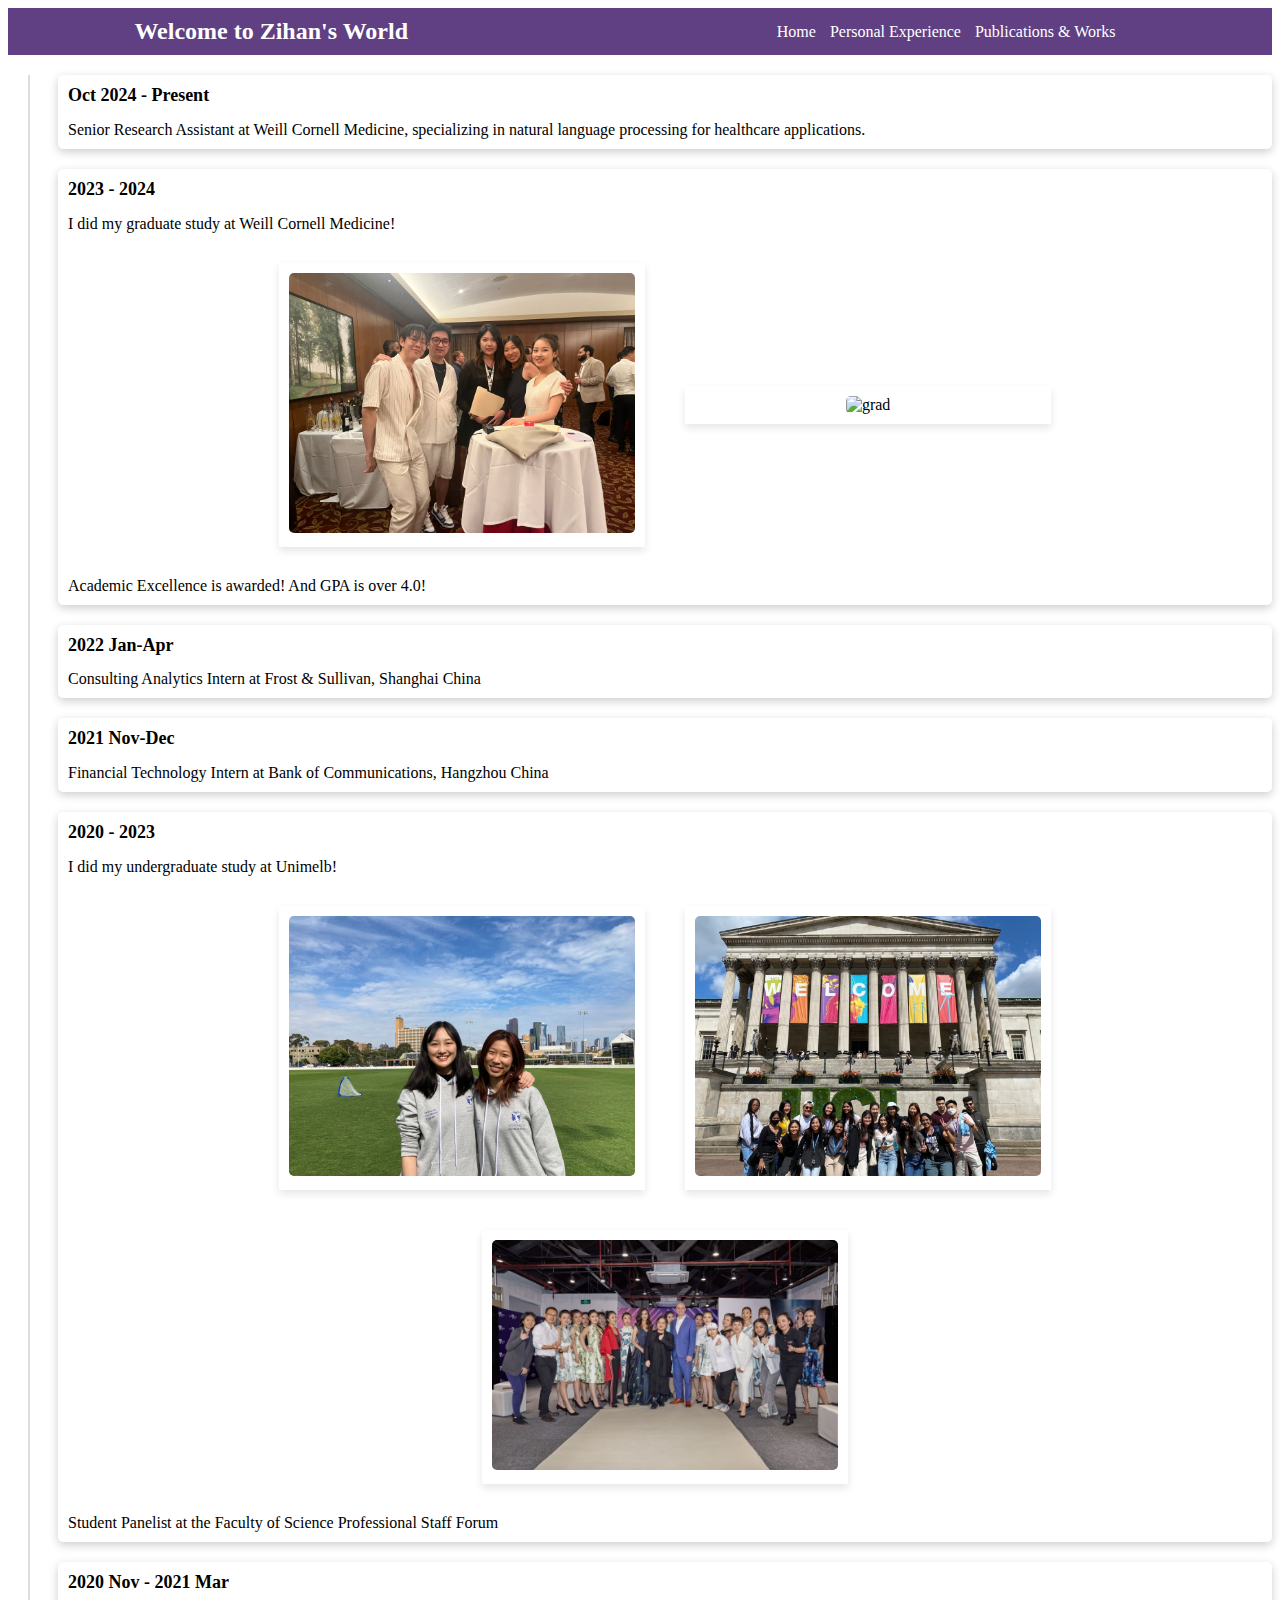
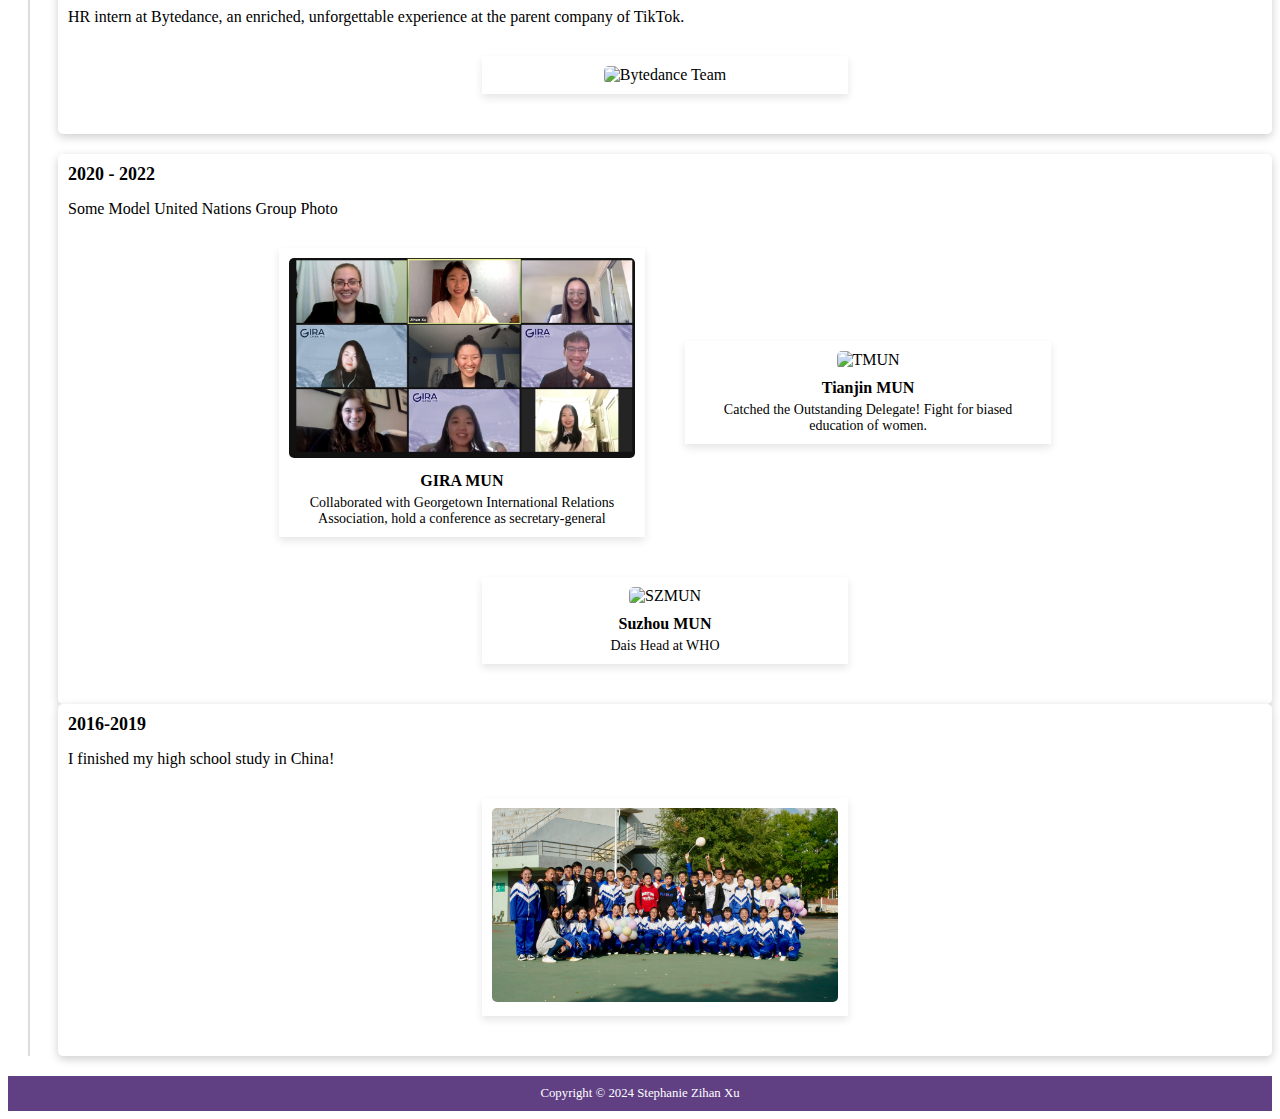
==== docs/experience.html @ c1413455 "Update source of figures" ====
<!DOCTYPE html>
<html lang="zh">
<head>
    <meta charset="UTF-8">
    <title>Personal Webpage</title>
    <link rel="stylesheet" href="style.css">
</head>
<body>
    <header>
        <div class="header-content">
            <h1>Welcome to Zihan's World</h1>
            <nav>
                <ul>
                    <li><a href="index.html">Home</a></li>
                    <li><a href="experience.html">Personal Experience</a></li>
                    <li><a href="projects.html">Publications & Works</a></li>
                </ul>
            </nav>
        </div>
    </header>
    
    <div class="timeline">
        <div class="timeline-item">
            <div class="timeline-content">
                <h2>Oct 2024 - Present</h2>
                <p>Senior Research Assistant at Weill Cornell Medicine, specializing in natural language processing for healthcare applications.</p>
            </div>
        </div>
        <div class="timeline-item">
            <div class="timeline-content">
                <h2>2023 - 2024</h2>
                <p>I did my graduate study at Weill Cornell Medicine!</p>
                <!-- 卡片容器 -->
                <div class="card-container">
                    <div class="card">
                        <img src="doc/Award.jpg" alt="academic">
                    </div>
                    <div class="card">
                        <img src="doc/WCM_grad.JPG" alt="grad">
                    </div>
                </div>
                <p>Academic Excellence is awarded! And GPA is over 4.0!</p>
            </div>
            </div>
            <div class="timeline-item">
                <div class="timeline-content">
                    <h2>2022 Jan-Apr</h2>
                    <p>Consulting Analytics Intern at Frost & Sullivan, Shanghai China</p>
                </div>
            </div>
            <div class="timeline-item">
                <div class="timeline-content">
                    <h2>2021 Nov-Dec</h2>
                    <p>Financial Technology Intern at Bank of Communications, Hangzhou China</p>
                </div>
            </div>
        <div class="timeline-item">
            <div class="timeline-content">
                <h2>2020 - 2023</h2>
                <p>I did my undergraduate study at Unimelb!</p>
                <!-- 卡片容器 -->
                <div class="card-container">
                    <div class="card">
                        <img src="doc/exchange.JPG" alt="exchange">
                    </div>
                    <div class="card">
                        <img src="doc/UCL.JPG" alt="UCL">
                    </div>
                    <div class="card">
                        <img src="doc/model_sh.JPG" alt="UCL">
                    </div>
                </div>
                <p>Student Panelist at the Faculty of Science Professional Staff Forum</p>
            </div>
        </div>
        <div class="timeline-item">
            <div class="timeline-content">
                <h2>2020 Nov - 2021 Mar</h2>
                <p>HR intern at Bytedance, an enriched, unforgettable experience at the parent company of TikTok.</p>
                <div class="card-container">
                    <div class="card">
                        <img src="doc/bytedance.jpg" alt="Bytedance Team">
                    </div>
                </div>
                
            </div>
        </div>
        <div class="timeline-content">
            <h2>2020 - 2022</h2>
            <p>Some Model United Nations Group Photo</p>
            <!-- 卡片容器 -->
            <div class="card-container">
                <div class="card">
                    <img src="doc/GIRA.jpg" alt="GIRA">
                    <h3>GIRA MUN</h3>
                    <p>Collaborated with Georgetown International Relations Association, hold a conference as secretary-general</p>
                </div>
                <!-- 更多卡片 -->
                <div class="card">
                    <img src="doc/TMUN.jpg" alt="TMUN">
                    <h3>Tianjin MUN</h3>
                    <p>Catched the Outstanding Delegate! Fight for biased education of women.</p>
                </div>
                <div class="card">
                    <img src="doc/SZMUN.jpg" alt="SZMUN">
                    <h3>Suzhou MUN</h3>
                    <p>Dais Head at WHO</p>
                </div>
            </div>
        </div>
        <!-- 更多时间线项目 -->
        <div class="timeline-item">
            <div class="timeline-content">
                <h2>2016-2019</h2>
                <p>I finished my high school study in China!</p>
                <div class="card-container">
                    <div class="card">
                        <img src="doc/High_school.JPG" alt="highschool">
                    </div>
                </div>
               
            </div>
        </div>
    </div>
    
    <footer>
        <p>Copyright &copy; 2024 Stephanie Zihan Xu</p>
    </footer>
    
    <script src="scripts.js"></script>
    </body>
    </html>
---- docs/style.css ----
header {
    background-color: #603f83; /* 深紫色背景 */
    color: white;
    padding: 10px 0;
}

.header-content {
    width: 80%;
    max-width: 1200px; /* 根据需要调整宽度 */
    margin: 0 auto;
    display: flex;
    align-items: center;
    justify-content: space-between; /* 使内容分布均匀 */
}

h1 {
    margin: 0;
    font-size: 24px;
}

nav ul {
    list-style: none;
    padding: 0;
    margin: 0 20px;  /* 添加适当的间隔 */
}

nav ul li {
    display: inline;
    margin-right: 10px;
}


a {
    text-decoration: none;
    color: white;
}

a:hover {
    text-decoration: underline;
}

footer {
    text-align: center;
    font-size: 0.8em;
    padding: 10px 0;
    background-color: #603f83;
    color: white;
}
section {
    width: 80%;
    max-width: 1200px;
    margin: auto;
    padding: 20px 0; /* 调整上下的内边距 */
}

.about-content {
    display: flex;
    align-items: center; /* 保持垂直居中 */
    justify-content: flex-start; /* 从左侧开始排列 */
    text-align: left;
}

.about-text {
    flex: 2; /* 使文本占用除图片外的所有可用空间 */
    margin-right: 10px; /* 调整文本的右边距 */
    padding-right: 10px; /* 或者使用内边距减少间隙 */
}

.about-pic {
    width: 100%;
    max-width: 400px; /* 根据需要调整图片的最大宽度 */
    height: auto;
    margin-left: 50px; /* 确保左边距为0 */
    margin-right: 0px; /* 确保右边距为0，降低图片与文本之间的空隙 */
}

.about-image {
    flex: 2;  /* 图片占据的空间比例，此比例比文本大，因此图片区域会更宽 */
}

.about-text p {
    margin: 0; /* 移除段落的外边距以避免过大的间距 */
}

section#about ul {
    margin-top: 10px; /* 维持列表顶部的外边距 */
}


h2 {
    margin-top: 0;
    padding-left: 0; /* 确保标题没有左侧内边距 */
}

p {
    margin: 0; /* 移除段落的外边距 */
    padding: 0; /* 移除段落的内边距 */
}
#unimelb {
    color: blue; /* 设置链接颜色为蓝色 */
    text-decoration: none; /* 去除下划线 */
}

#unimelb:hover {
    color: red; /* 鼠标悬停时颜色变红 */
    text-decoration: underline; /* 鼠标悬停时添加下划线 */
}
ul {
    list-style-type: disc; /* 默认是圆形黑色点 */
    margin-left: 20px; /* 调整列表的左边距 */
    padding-left: 0; /* 取消默认的内边距 */
}

li {
    color: black; /* 设置文本颜色 */
    font-size: 16px; /* 设置字体大小 */
}
body {
    font-family: 'Times New Roman', Times, serif; /* 添加备用字体以增加兼容性 */
}
#publications {
    font-family: 'Arial', sans-serif;
    max-width: 1200px;
    margin: auto;
    padding: 20px;
}

.publication {
    display: flex;
    align-items: center;
    
    justify-content: space-between;
    margin-bottom: 20px;
    border-bottom: 1px solid #ccc;
    padding-bottom: 10px;
}

.publication-info h3 {
    margin: 0;
    color: #333;
    font-size: 18px;
}

.publication-info p {
    margin: 5px 0;
    color: #666;
    font-size: 16px;
}

.pdf-button {
    display: inline-block;
    background-color: #D8BFD8; /* Green background */
    color: white;
    text-decoration: none;
    padding: 10px 20px;
    border-radius: 5px;
    font-weight: bold;
}

.pdf-button:hover {
    background-color: #D8BFD8; /* Darker green */
}


.timeline-content img {
    width: 50%; /* 设置图片宽度为容器的50% */
    height: auto; /* 高度自动调整以保持图片纵横比 */
}

.timeline {
    position: relative;
    padding-left: 50px;
    margin: 20px 0;
}

.timeline::after {
    content: '';
    position: absolute;
    width: 2px;
    background-color: #ddd;
    top: 0;
    bottom: 0;
    left: 20px; /* Line left offset */
}

.timeline-item {
    display: flex;
    align-items: flex-start; /* 确保所有元素在顶部对齐 */
    margin-bottom: 20px;
}

.timeline-icon {
    flex-shrink: 0; /* 防止图标大小改变 */
    width: 40px;
    height: 40px;
    margin-right: 20px; /* 添加右边距以与内容分开 */
}



.timeline-icon {
    width: 40px;
    height: 40px;
    background-color: #fff;
    border-radius: 50%;
    display: flex;
    justify-content: center;
    align-items: center;
    position: absolute;
    left: 0;
    top: 0;
    transform: translateX(-50%);
}

.timeline-content {
    box-shadow: 0 3px 10px rgba(0, 0, 0, 0.2);
    border-radius: 5px;
    padding: 10px;
    background-color: #fff;
    flex-grow: 1; /* 允许内容区域填充剩余空间 */
}

.timeline-content h2 {
    font-size: 18px;
}

.timeline-content p {
    font-size: 16px;
}
.card-container {
    display: flex;
    flex-wrap: wrap;
    justify-content: space-around; /* 在容器中平均分布卡片 */
    padding: 20px 0;
}

.card {
    box-shadow: 0 4px 8px rgba(0,0,0,0.1);
    width: 30%; /* 卡片宽度，根据需要调整 */
    margin: 10px;
    padding: 10px;
    background-color: white;
    text-align: center;
}

.card img {
    width: 100%;
    height: auto;
    border-radius: 5px;
}

.card h3 {
    margin: 10px 0 5px;
    font-size: 16px;
}

.card p {
    font-size: 14px;
}
.card-container {
    display: flex;
    flex-wrap: wrap; /* 允许多行显示 */
    justify-content: center; /* 水平居中 */
    align-items: center; /* 垂直居中，如果卡片大小不一，这会对齐它们的中心 */
    gap: 20px; /* 卡片之间的间隙 */
    padding: 20px; /* 容器内边距，增加一些空间 */
}
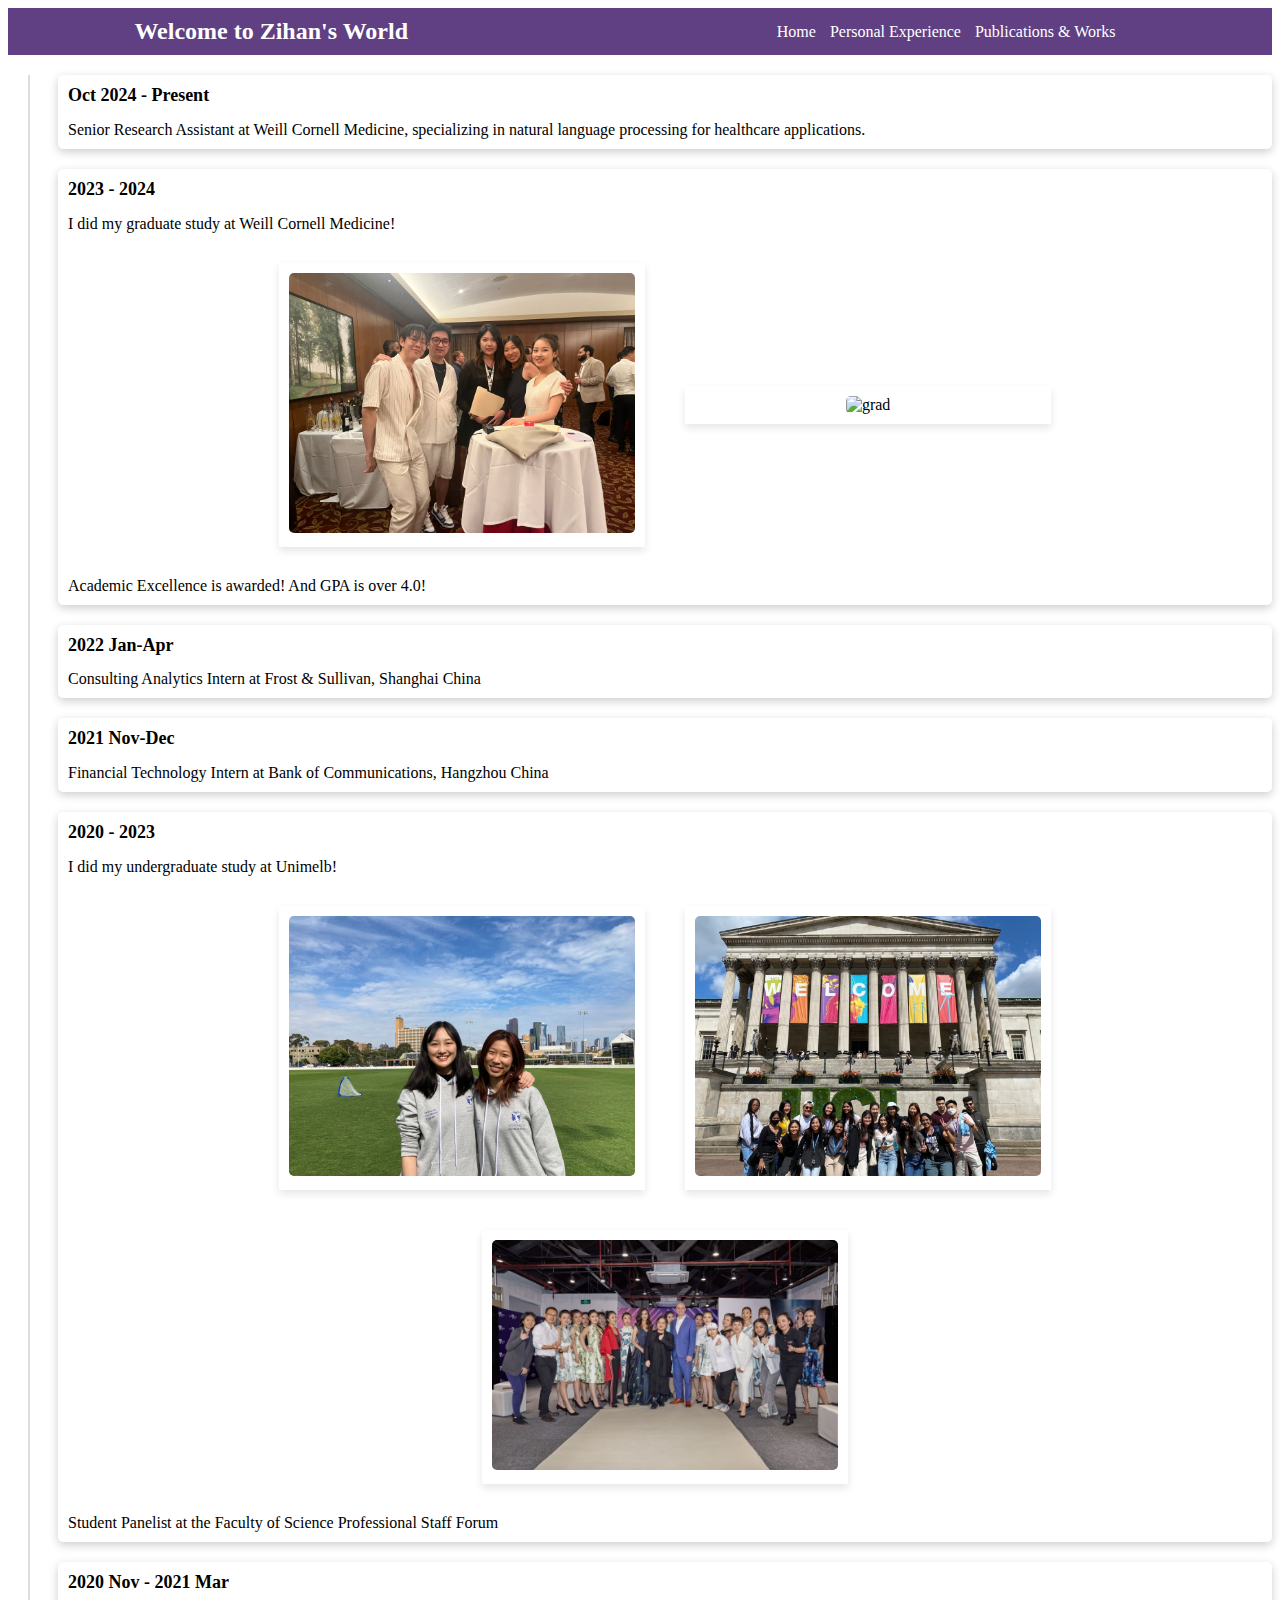
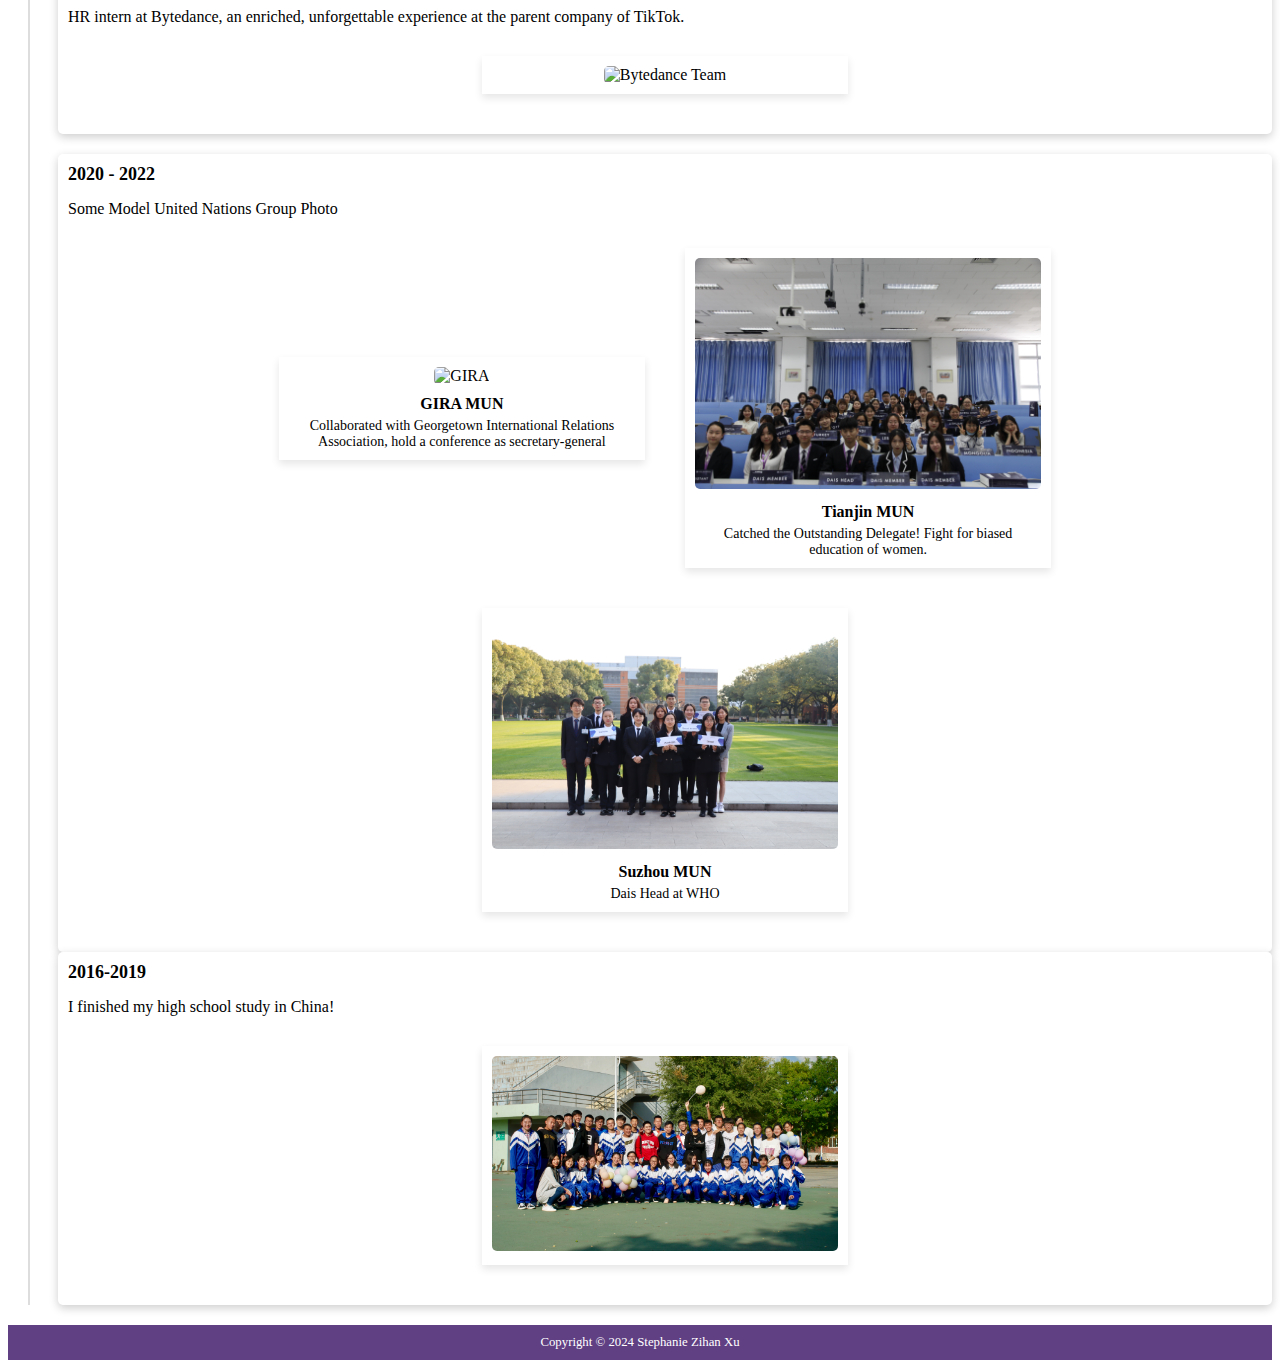
==== commit 9d563884: "JPG" ====
--- a/docs/experience.html
+++ b/docs/experience.html
@@ -79,7 +79,7 @@
                 <p>HR intern at Bytedance, an enriched, unforgettable experience at the parent company of TikTok.</p>
                 <div class="card-container">
                     <div class="card">
-                        <img src="doc/bytedance.jpg" alt="Bytedance Team">
+                        <img src="doc/bytedance.JPG" alt="Bytedance Team">
                     </div>
                 </div>
                 
@@ -91,18 +91,18 @@
             <!-- 卡片容器 -->
             <div class="card-container">
                 <div class="card">
-                    <img src="doc/GIRA.jpg" alt="GIRA">
+                    <img src="doc/GIRA.JPG" alt="GIRA">
                     <h3>GIRA MUN</h3>
                     <p>Collaborated with Georgetown International Relations Association, hold a conference as secretary-general</p>
                 </div>
                 <!-- 更多卡片 -->
                 <div class="card">
-                    <img src="doc/TMUN.jpg" alt="TMUN">
+                    <img src="doc/TMUN.JPG" alt="TMUN">
                     <h3>Tianjin MUN</h3>
                     <p>Catched the Outstanding Delegate! Fight for biased education of women.</p>
                 </div>
                 <div class="card">
-                    <img src="doc/SZMUN.jpg" alt="SZMUN">
+                    <img src="doc/SZMUN.JPG" alt="SZMUN">
                     <h3>Suzhou MUN</h3>
                     <p>Dais Head at WHO</p>
                 </div>
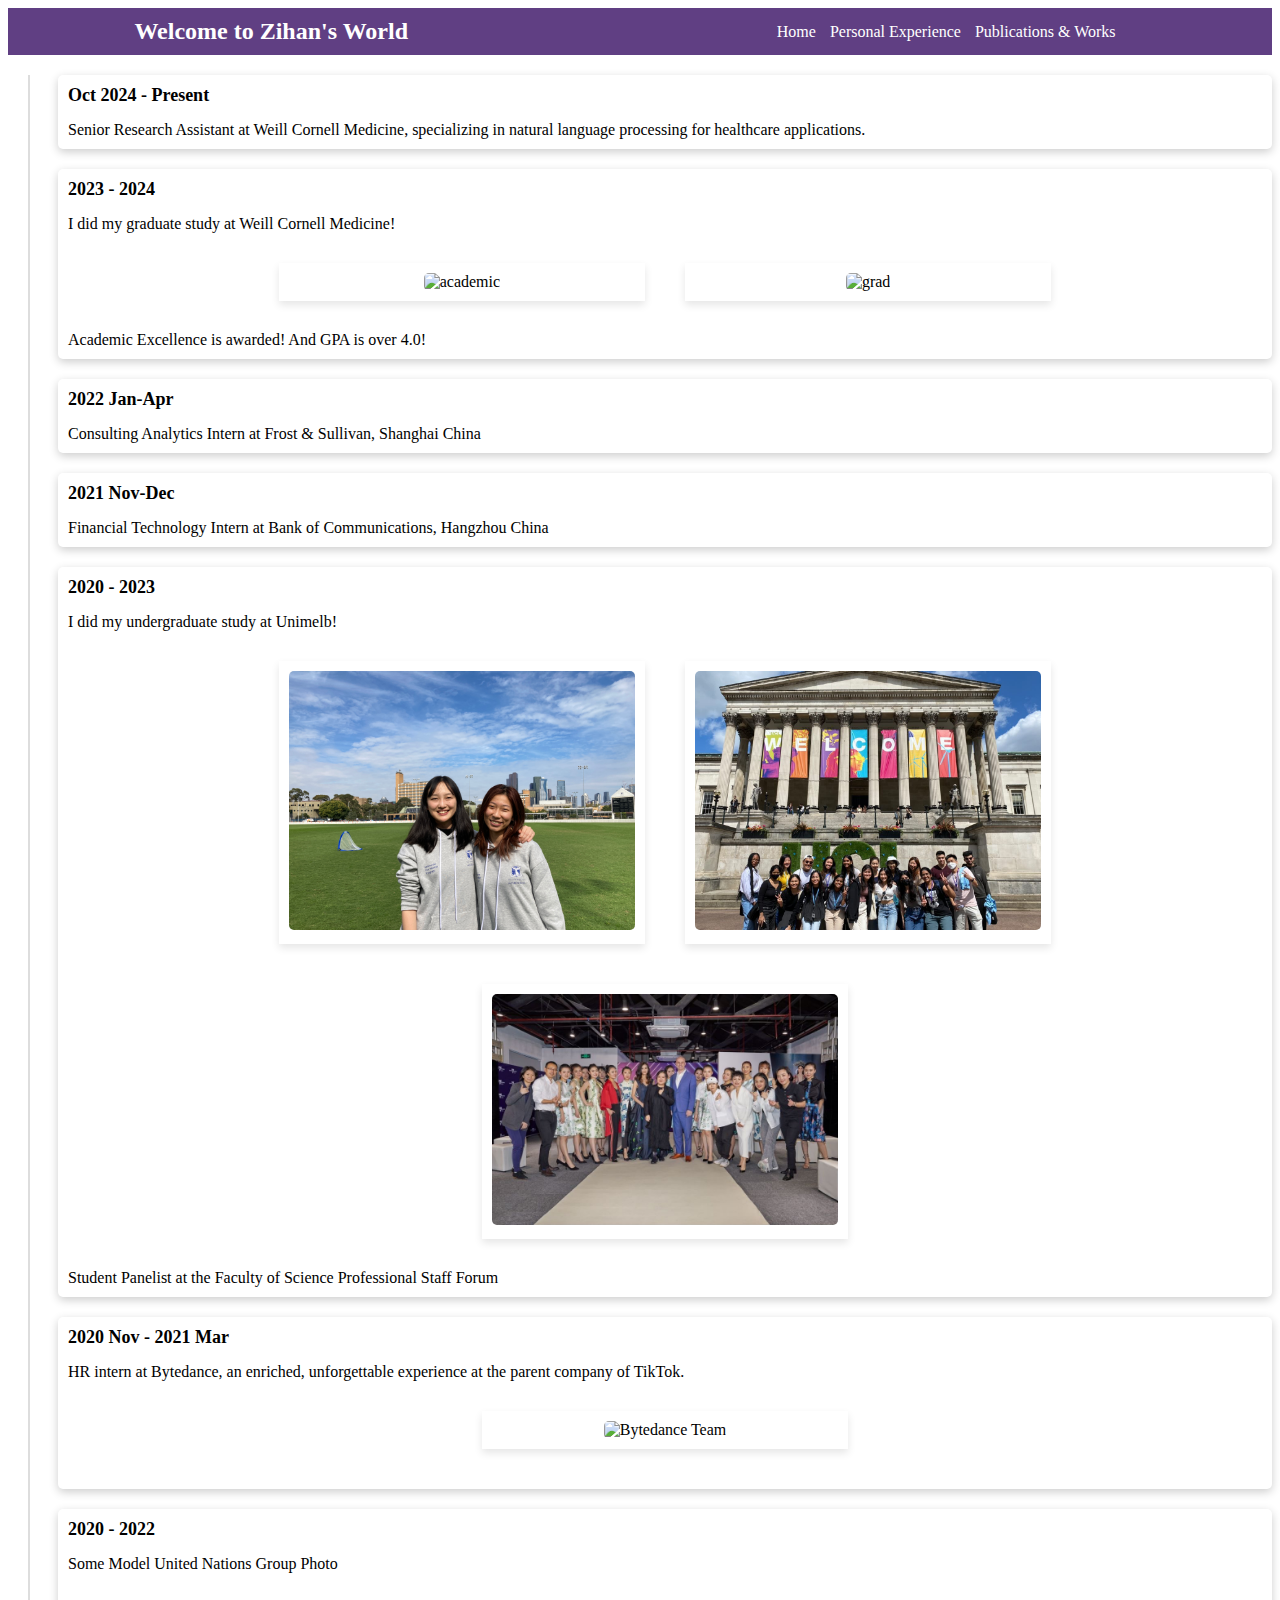
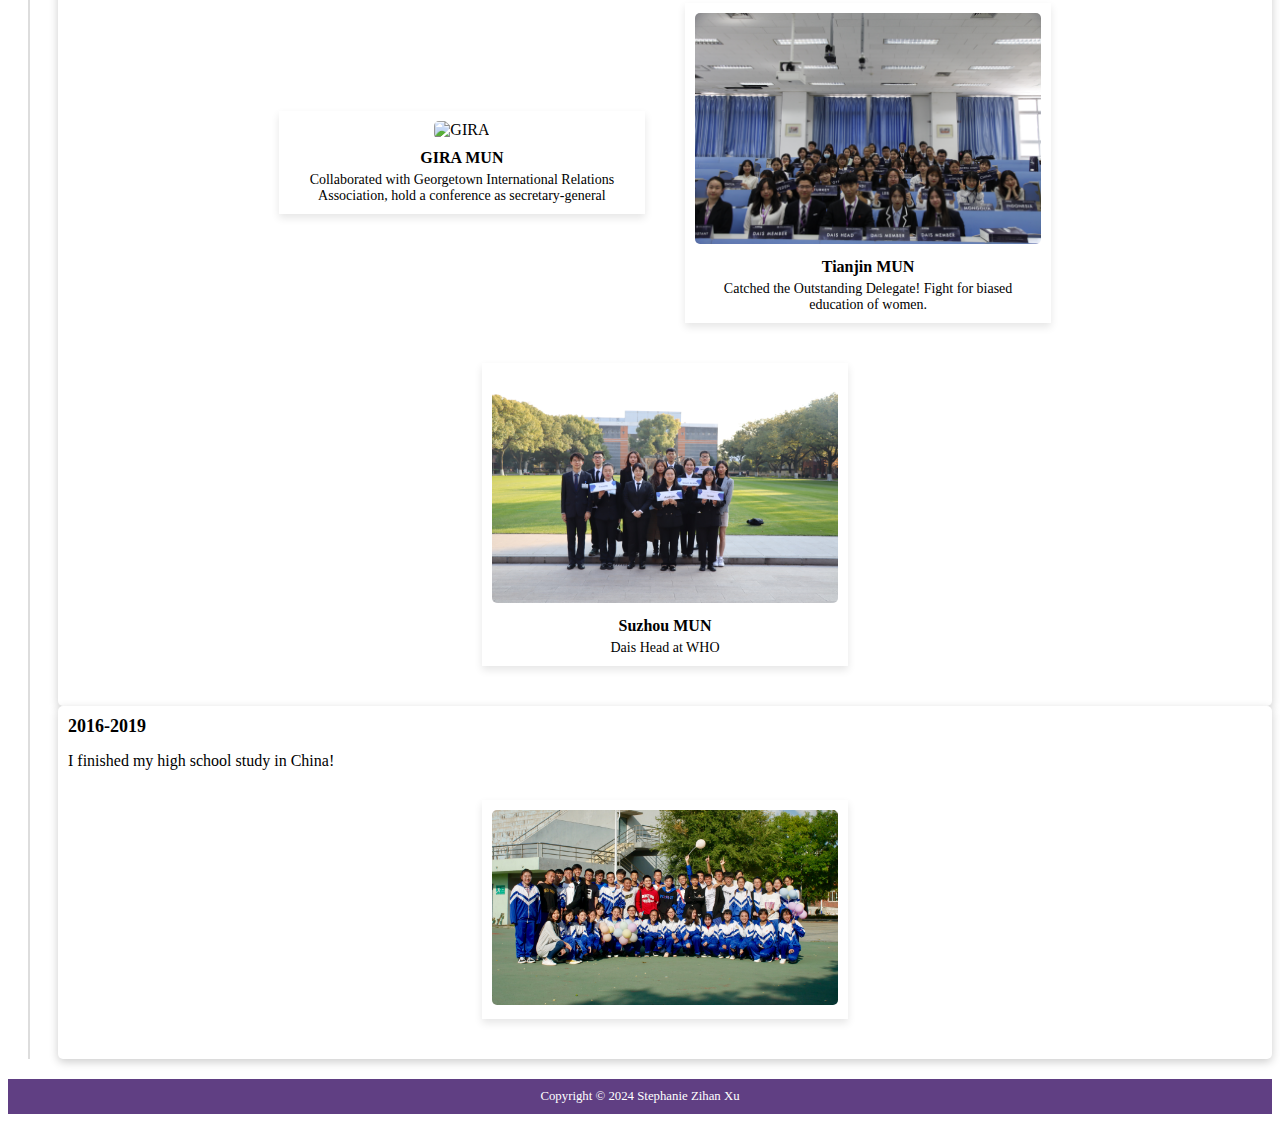
==== commit fa9cba1d: "tryagaim" ====
--- a/docs/experience.html
+++ b/docs/experience.html
@@ -33,7 +33,7 @@
                 <!-- 卡片容器 -->
                 <div class="card-container">
                     <div class="card">
-                        <img src="doc/Award.jpg" alt="academic">
+                        <img src="doc/Award.JPG" alt="academic">
                     </div>
                     <div class="card">
                         <img src="doc/WCM_grad.JPG" alt="grad">
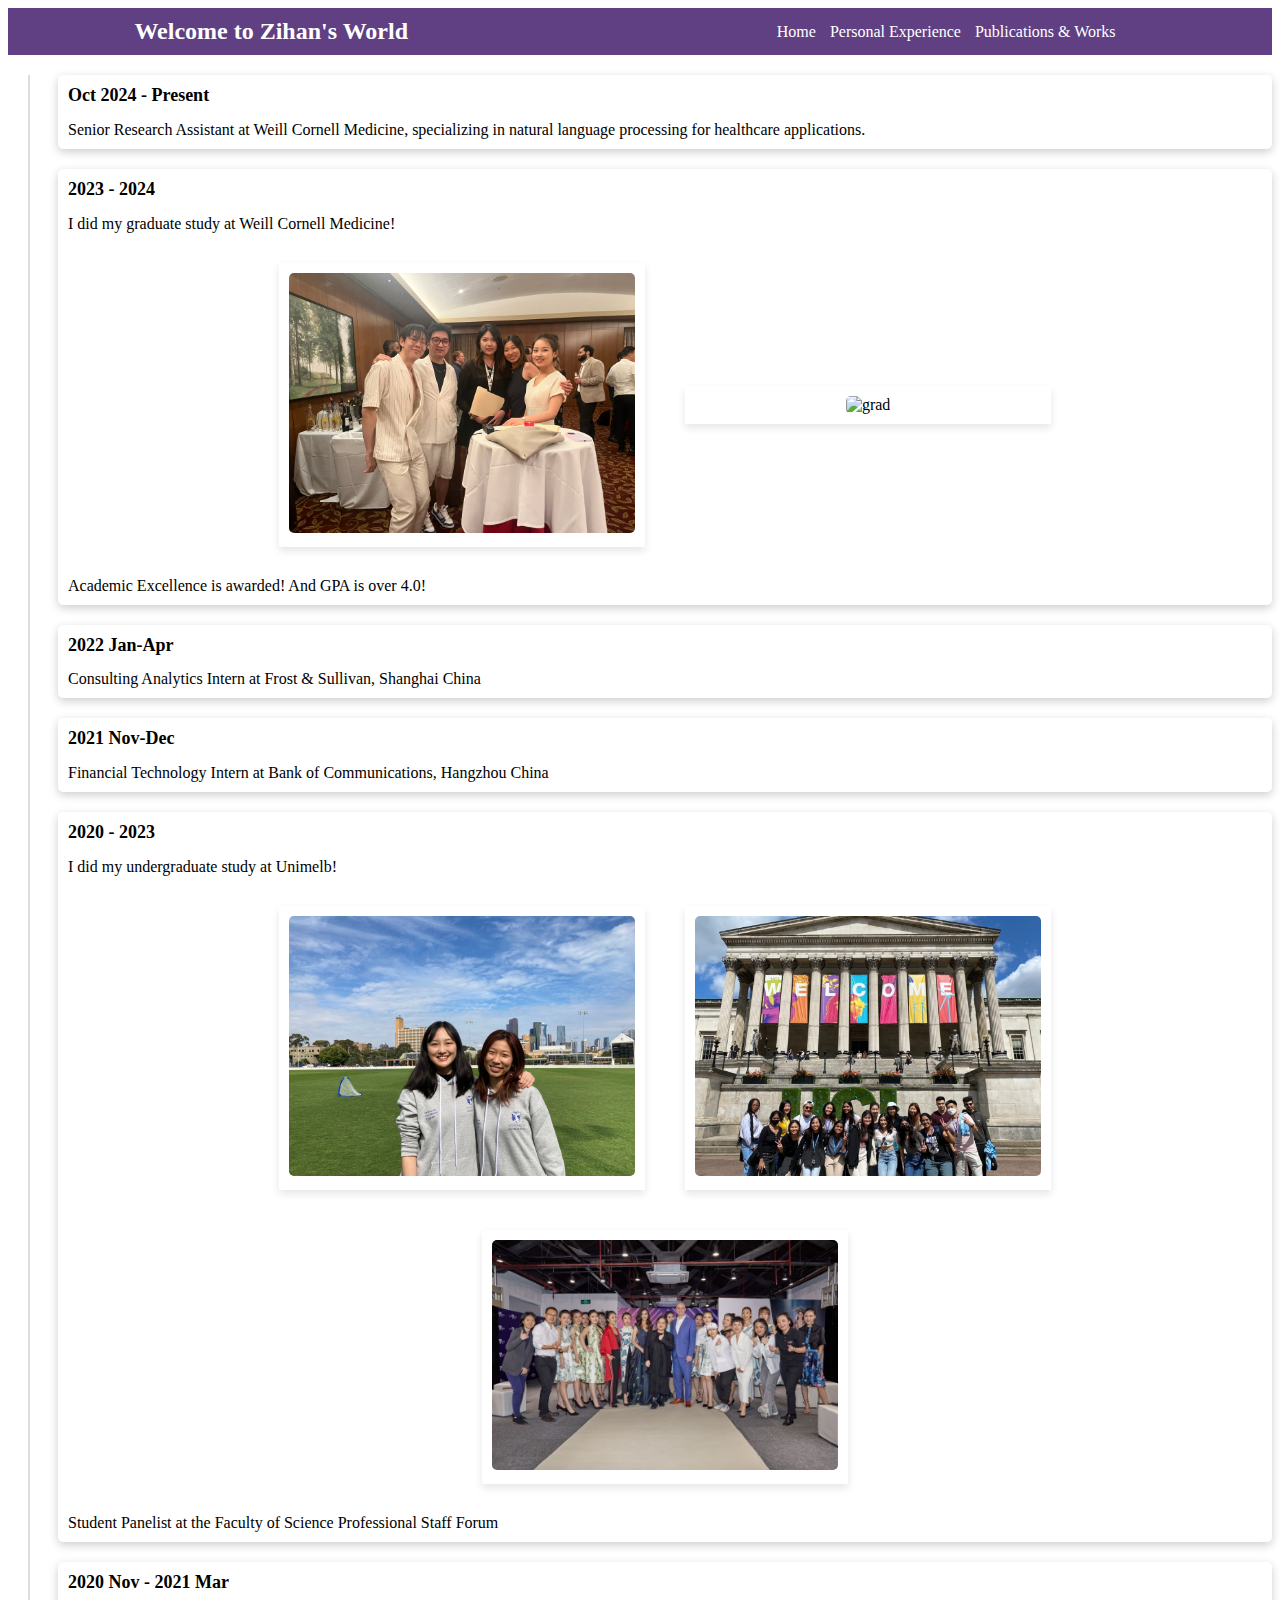
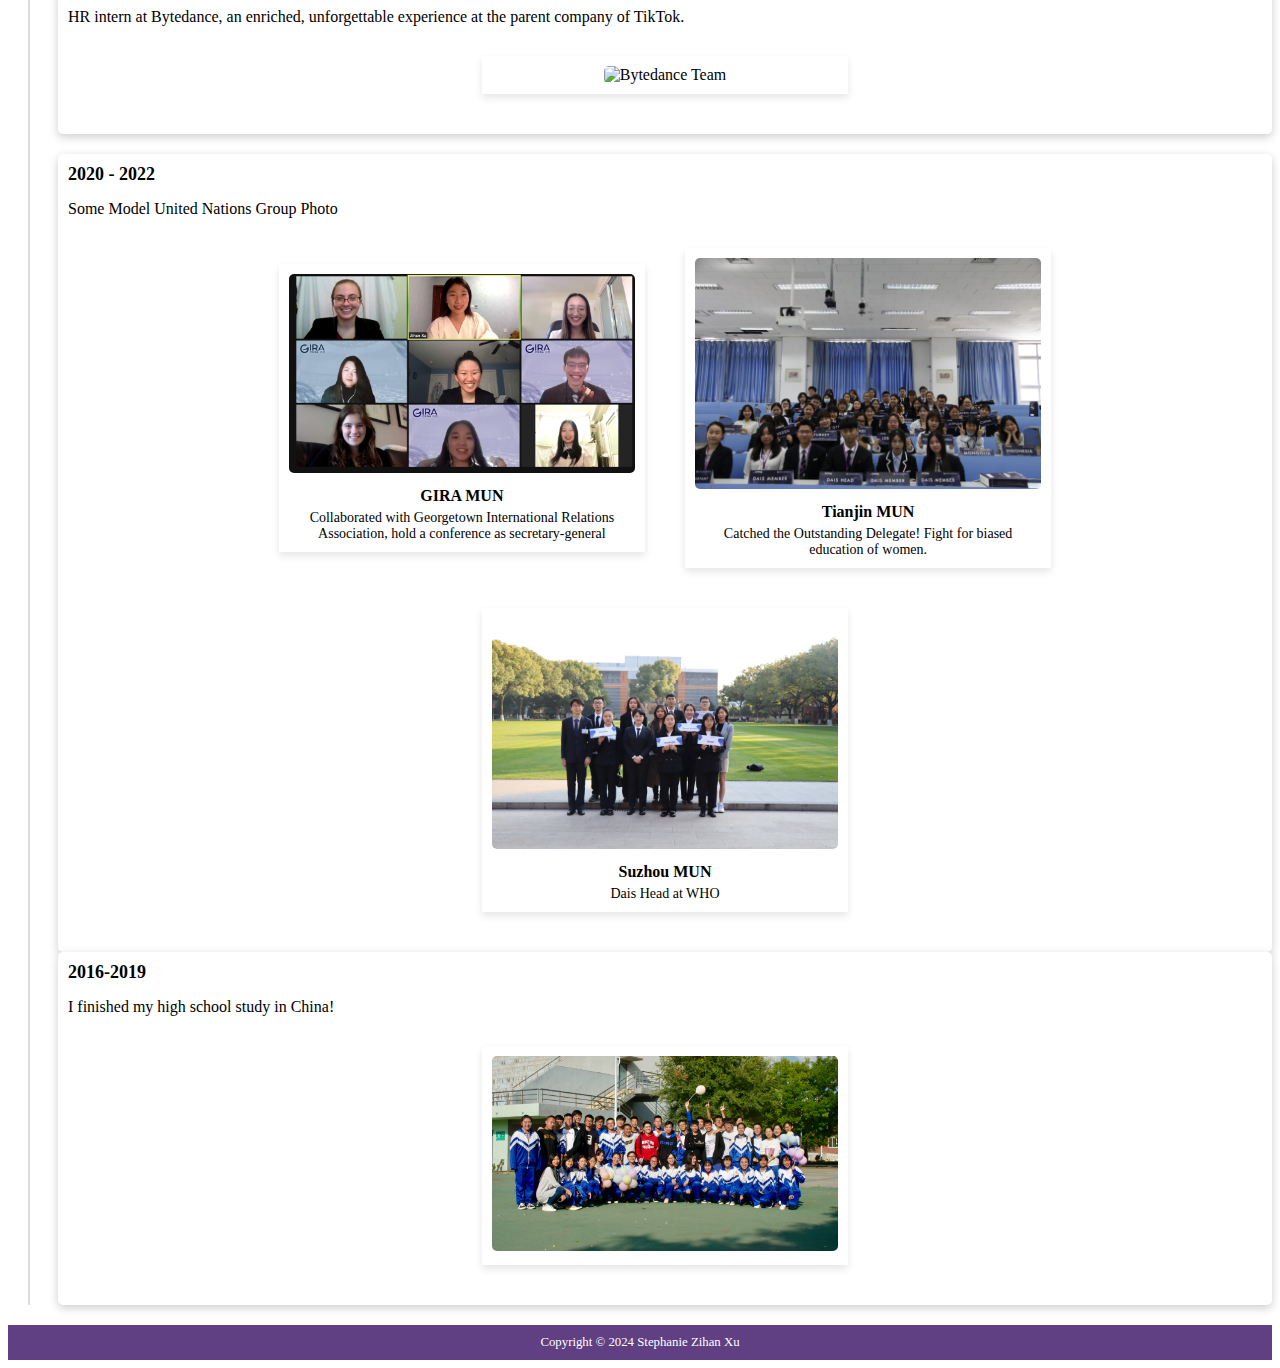
==== commit 9202e289: "cleanup" ====
--- a/docs/experience.html
+++ b/docs/experience.html
@@ -33,7 +33,7 @@
                 <!-- 卡片容器 -->
                 <div class="card-container">
                     <div class="card">
-                        <img src="doc/Award.JPG" alt="academic">
+                        <img src="doc/Award.jpg" alt="academic">
                     </div>
                     <div class="card">
                         <img src="doc/WCM_grad.JPG" alt="grad">
@@ -79,7 +79,7 @@
                 <p>HR intern at Bytedance, an enriched, unforgettable experience at the parent company of TikTok.</p>
                 <div class="card-container">
                     <div class="card">
-                        <img src="doc/bytedance.JPG" alt="Bytedance Team">
+                        <img src="doc/Bytedance.JPG" alt="Bytedance Team">
                     </div>
                 </div>
                 
@@ -91,7 +91,7 @@
             <!-- 卡片容器 -->
             <div class="card-container">
                 <div class="card">
-                    <img src="doc/GIRA.JPG" alt="GIRA">
+                    <img src="doc/GIRA.jpg" alt="GIRA">
                     <h3>GIRA MUN</h3>
                     <p>Collaborated with Georgetown International Relations Association, hold a conference as secretary-general</p>
                 </div>
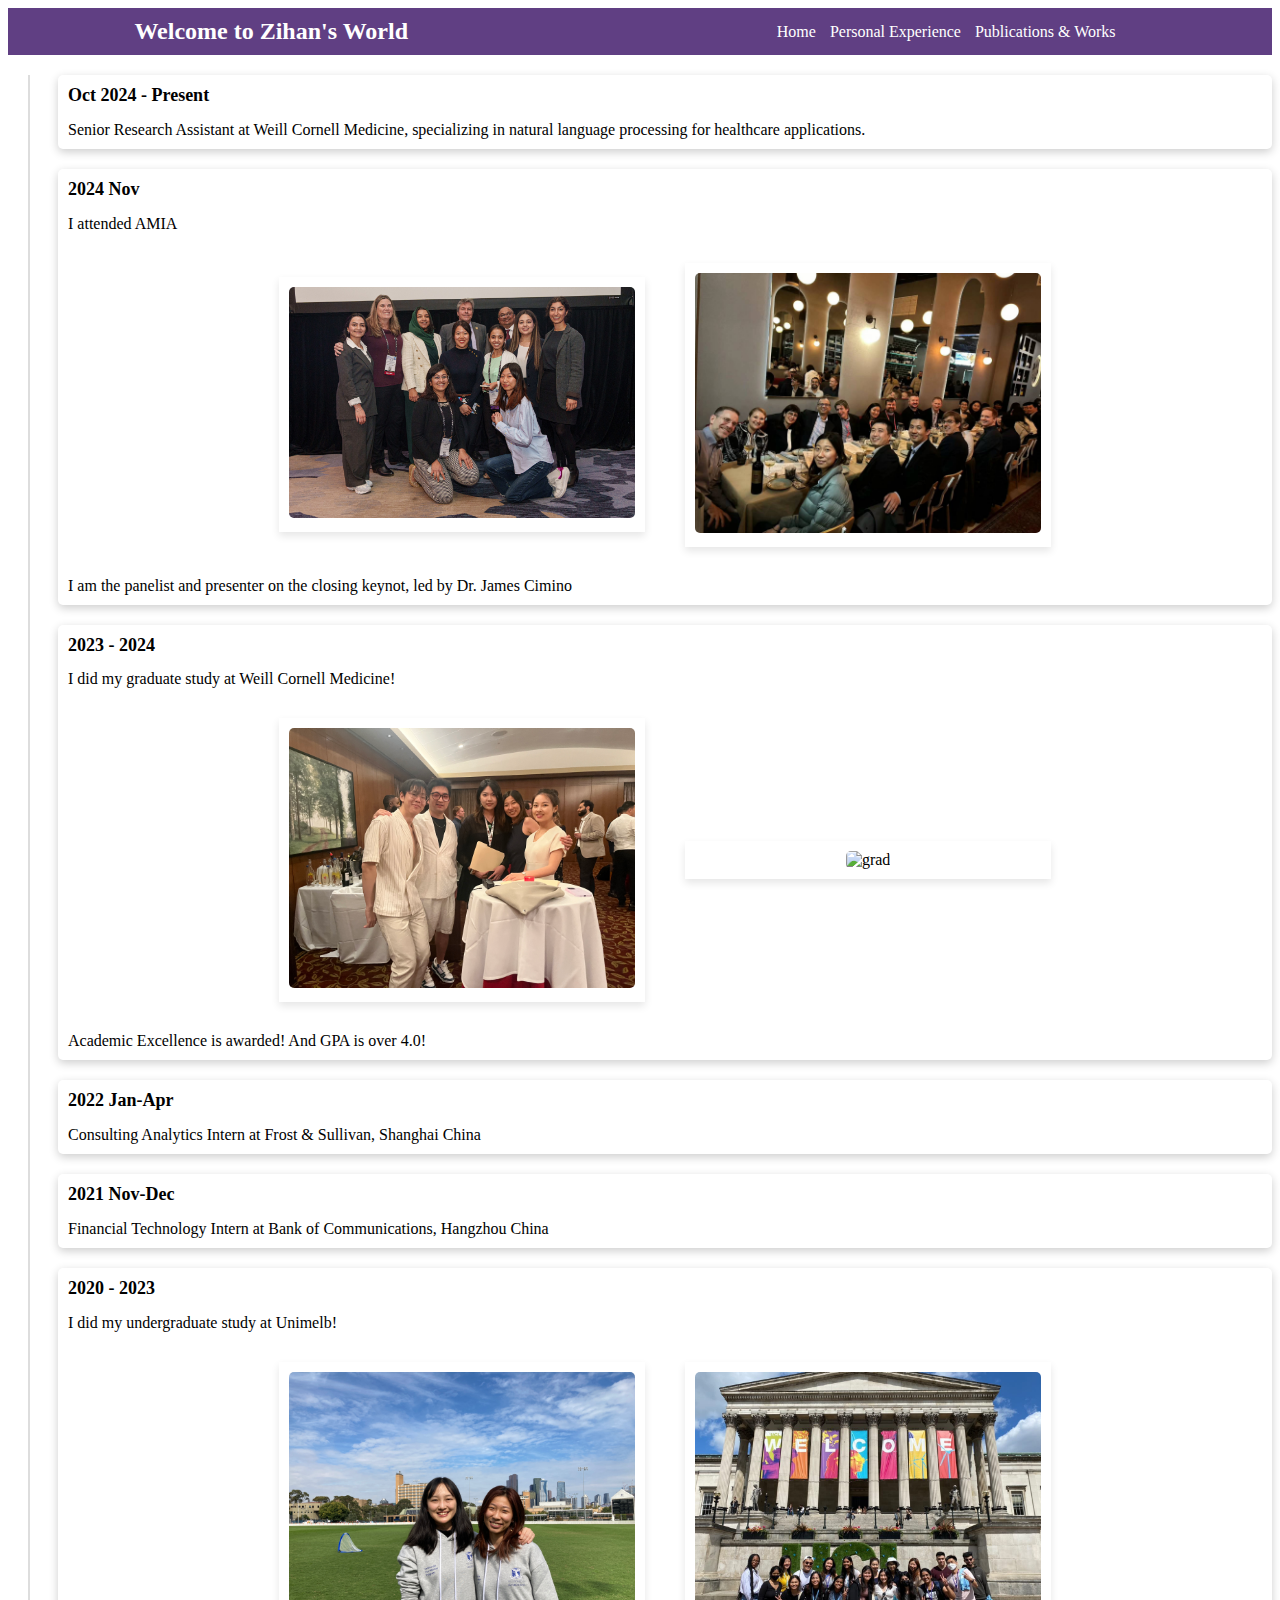
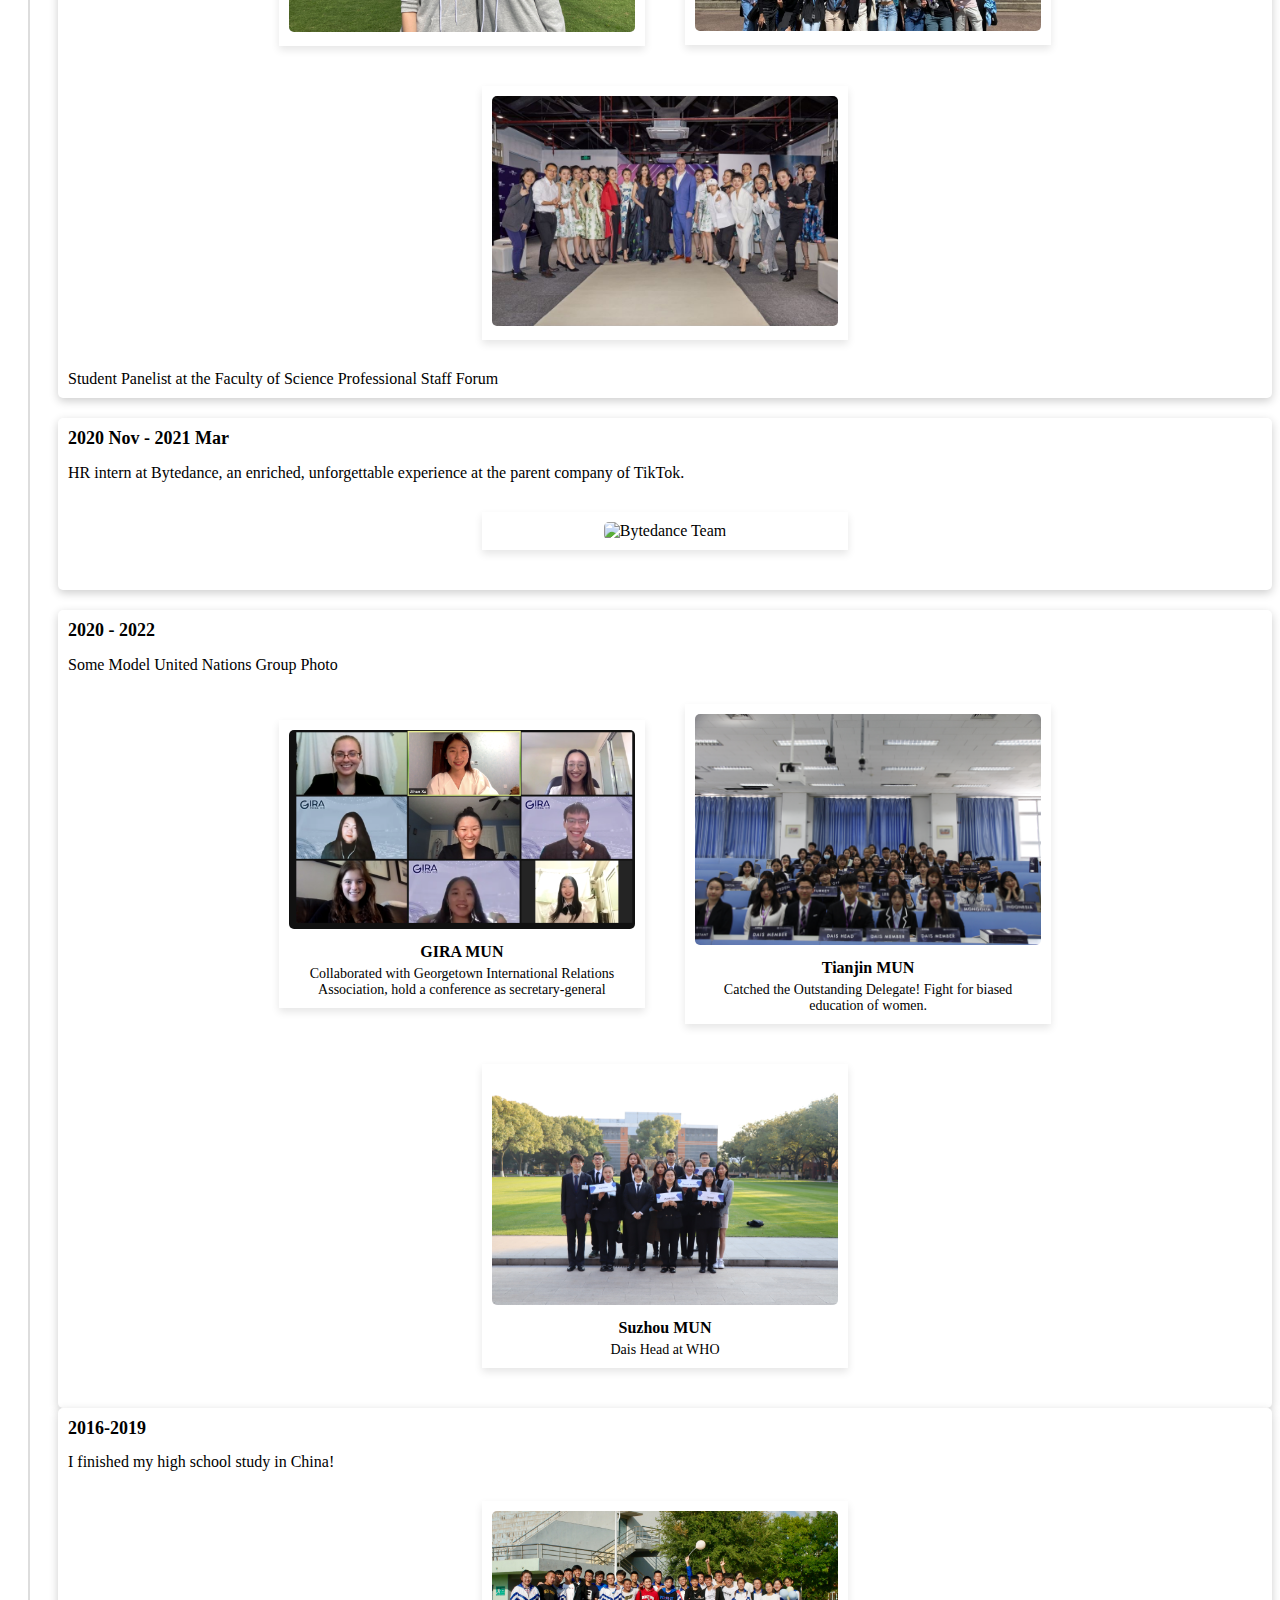
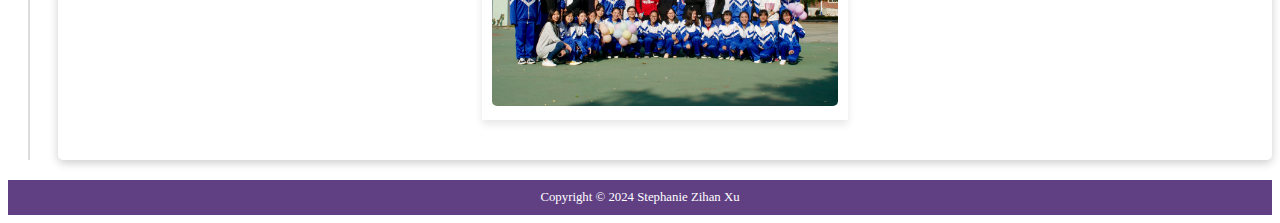
==== commit 0808c8c7: "amia" ====
--- a/docs/experience.html
+++ b/docs/experience.html
@@ -24,6 +24,22 @@
             <div class="timeline-content">
                 <h2>Oct 2024 - Present</h2>
                 <p>Senior Research Assistant at Weill Cornell Medicine, specializing in natural language processing for healthcare applications.</p>
+            </div>
+        </div>
+        <div class="timeline-item">
+            <div class="timeline-content">
+                <h2>2024 Nov</h2>
+                <p>I attended AMIA</p>
+                <!-- 卡片容器 -->
+                <div class="card-container">
+                    <div class="card">
+                        <img src="doc/AMIA_presenter.jpg" alt="amia">
+                    </div>
+                    <div class="card">
+                        <img src="doc/AMIA_WCM.jpg" alt="amia-wcm">
+                    </div>
+                </div>
+                <p>I am the panelist and presenter on the closing keynot, led by Dr. James Cimino</p>
             </div>
         </div>
         <div class="timeline-item">
@@ -79,7 +95,7 @@
                 <p>HR intern at Bytedance, an enriched, unforgettable experience at the parent company of TikTok.</p>
                 <div class="card-container">
                     <div class="card">
-                        <img src="doc/Bytedance.JPG" alt="Bytedance Team">
+                        <img src="doc/Bytedance.jpg" alt="Bytedance Team">
                     </div>
                 </div>
                 
@@ -127,6 +143,6 @@
         <p>Copyright &copy; 2024 Stephanie Zihan Xu</p>
     </footer>
     
-    <script src="scripts.js"></script>
+    
     </body>
     </html>
